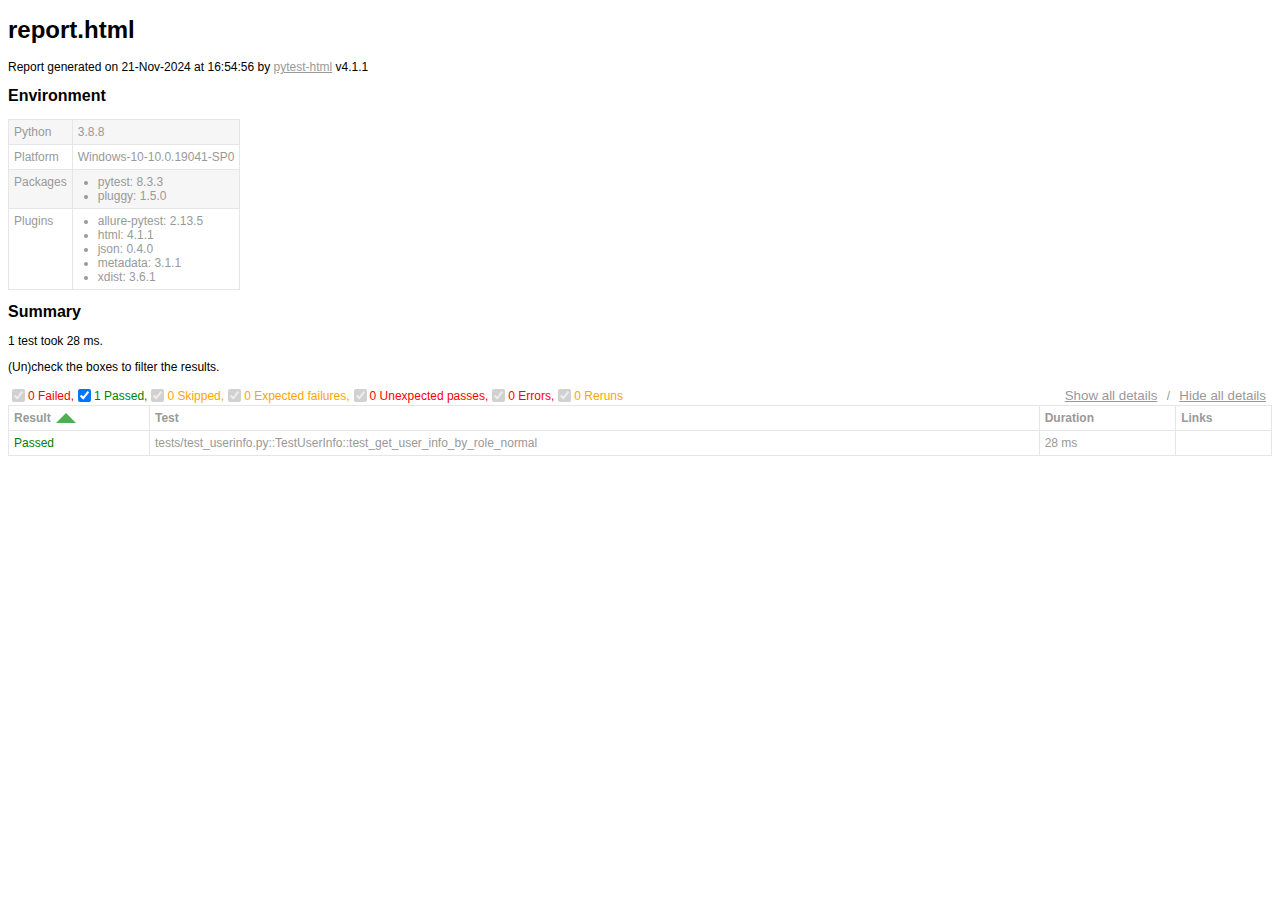
==== report.html @ cf2ccfc9 "重构pytest" ====
<!DOCTYPE html>
<html>
  <head>
    <meta charset="utf-8"/>
    <title id="head-title">report.html</title>
      <link href="assets\style.css" rel="stylesheet" type="text/css"/>
  </head>
  <body>
    <h1 id="title">report.html</h1>
    <p>Report generated on 21-Nov-2024 at 16:54:56 by <a href="https://pypi.python.org/pypi/pytest-html">pytest-html</a>
        v4.1.1</p>
    <div id="environment-header">
      <h2>Environment</h2>
    </div>
    <table id="environment"></table>
    <!-- TEMPLATES -->
      <template id="template_environment_row">
      <tr>
        <td></td>
        <td></td>
      </tr>
    </template>
    <template id="template_results-table__body--empty">
      <tbody class="results-table-row">
        <tr id="not-found-message">
          <td colspan="4">No results found. Check the filters.</th>
        </tr>
    </template>
    <template id="template_results-table__tbody">
      <tbody class="results-table-row">
        <tr class="collapsible">
        </tr>
        <tr class="extras-row">
          <td class="extra" colspan="4">
            <div class="extraHTML"></div>
            <div class="media">
              <div class="media-container">
                  <div class="media-container__nav--left"><</div>
                  <div class="media-container__viewport">
                    <img src="" />
                    <video controls>
                      <source src="" type="video/mp4">
                    </video>
                  </div>
                  <div class="media-container__nav--right">></div>
                </div>
                <div class="media__name"></div>
                <div class="media__counter"></div>
            </div>
            <div class="logwrapper">
              <div class="logexpander"></div>
              <div class="log"></div>
            </div>
          </td>
        </tr>
      </tbody>
    </template>
    <!-- END TEMPLATES -->
    <div class="summary">
      <div class="summary__data">
        <h2>Summary</h2>
        <div class="additional-summary prefix">
        </div>
        <p class="run-count">1 test took 28 ms.</p>
        <p class="filter">(Un)check the boxes to filter the results.</p>
        <div class="summary__reload">
          <div class="summary__reload__button hidden" onclick="location.reload()">
            <div>There are still tests running. <br />Reload this page to get the latest results!</div>
          </div>
        </div>
        <div class="summary__spacer"></div>
        <div class="controls">
          <div class="filters">
            <input checked="true" class="filter" name="filter_checkbox" type="checkbox" data-test-result="failed" disabled/>
            <span class="failed">0 Failed,</span>
            <input checked="true" class="filter" name="filter_checkbox" type="checkbox" data-test-result="passed" />
            <span class="passed">1 Passed,</span>
            <input checked="true" class="filter" name="filter_checkbox" type="checkbox" data-test-result="skipped" disabled/>
            <span class="skipped">0 Skipped,</span>
            <input checked="true" class="filter" name="filter_checkbox" type="checkbox" data-test-result="xfailed" disabled/>
            <span class="xfailed">0 Expected failures,</span>
            <input checked="true" class="filter" name="filter_checkbox" type="checkbox" data-test-result="xpassed" disabled/>
            <span class="xpassed">0 Unexpected passes,</span>
            <input checked="true" class="filter" name="filter_checkbox" type="checkbox" data-test-result="error" disabled/>
            <span class="error">0 Errors,</span>
            <input checked="true" class="filter" name="filter_checkbox" type="checkbox" data-test-result="rerun" disabled/>
            <span class="rerun">0 Reruns</span>
          </div>
          <div class="collapse">
            <button id="show_all_details">Show all details</button>&nbsp;/&nbsp;<button id="hide_all_details">Hide all details</button>
          </div>
        </div>
      </div>
      <div class="additional-summary summary">
      </div>
      <div class="additional-summary postfix">
      </div>
    </div>
    <table id="results-table">
      <thead id="results-table-head">
        <tr>
          <th class="sortable" data-column-type="result">Result</th>
          <th class="sortable" data-column-type="testId">Test</th>
          <th class="sortable" data-column-type="duration">Duration</th>
          <th>Links</th>
        </tr>
      </thead>
    </table>
  </body>
  <footer>
    <div id="data-container" data-jsonblob="{&#34;environment&#34;: {&#34;Python&#34;: &#34;3.8.8&#34;, &#34;Platform&#34;: &#34;Windows-10-10.0.19041-SP0&#34;, &#34;Packages&#34;: {&#34;pytest&#34;: &#34;8.3.3&#34;, &#34;pluggy&#34;: &#34;1.5.0&#34;}, &#34;Plugins&#34;: {&#34;allure-pytest&#34;: &#34;2.13.5&#34;, &#34;html&#34;: &#34;4.1.1&#34;, &#34;json&#34;: &#34;0.4.0&#34;, &#34;metadata&#34;: &#34;3.1.1&#34;, &#34;xdist&#34;: &#34;3.6.1&#34;}}, &#34;tests&#34;: {&#34;tests/test_userinfo.py::TestUserInfo::test_get_user_info_by_role_normal&#34;: [{&#34;extras&#34;: [], &#34;result&#34;: &#34;Passed&#34;, &#34;testId&#34;: &#34;tests/test_userinfo.py::TestUserInfo::test_get_user_info_by_role_normal&#34;, &#34;duration&#34;: &#34;28 ms&#34;, &#34;resultsTableRow&#34;: [&#34;&lt;td class=\&#34;col-result\&#34;&gt;Passed&lt;/td&gt;&#34;, &#34;&lt;td class=\&#34;col-testId\&#34;&gt;tests/test_userinfo.py::TestUserInfo::test_get_user_info_by_role_normal&lt;/td&gt;&#34;, &#34;&lt;td class=\&#34;col-duration\&#34;&gt;28 ms&lt;/td&gt;&#34;, &#34;&lt;td class=\&#34;col-links\&#34;&gt;&lt;/td&gt;&#34;], &#34;log&#34;: &#34;No log output captured.&#34;}]}, &#34;renderCollapsed&#34;: [&#34;passed&#34;], &#34;initialSort&#34;: &#34;result&#34;, &#34;title&#34;: &#34;report.html&#34;}"></div>
    <script>
      (function(){function r(e,n,t){function o(i,f){if(!n[i]){if(!e[i]){var c="function"==typeof require&&require;if(!f&&c)return c(i,!0);if(u)return u(i,!0);var a=new Error("Cannot find module '"+i+"'");throw a.code="MODULE_NOT_FOUND",a}var p=n[i]={exports:{}};e[i][0].call(p.exports,function(r){var n=e[i][1][r];return o(n||r)},p,p.exports,r,e,n,t)}return n[i].exports}for(var u="function"==typeof require&&require,i=0;i<t.length;i++)o(t[i]);return o}return r})()({1:[function(require,module,exports){
const { getCollapsedCategory, setCollapsedIds } = require('./storage.js')

class DataManager {
    setManager(data) {
        const collapsedCategories = [...getCollapsedCategory(data.renderCollapsed)]
        const collapsedIds = []
        const tests = Object.values(data.tests).flat().map((test, index) => {
            const collapsed = collapsedCategories.includes(test.result.toLowerCase())
            const id = `test_${index}`
            if (collapsed) {
                collapsedIds.push(id)
            }
            return {
                ...test,
                id,
                collapsed,
            }
        })
        const dataBlob = { ...data, tests }
        this.data = { ...dataBlob }
        this.renderData = { ...dataBlob }
        setCollapsedIds(collapsedIds)
    }

    get allData() {
        return { ...this.data }
    }

    resetRender() {
        this.renderData = { ...this.data }
    }

    setRender(data) {
        this.renderData.tests = [...data]
    }

    toggleCollapsedItem(id) {
        this.renderData.tests = this.renderData.tests.map((test) =>
            test.id === id ? { ...test, collapsed: !test.collapsed } : test,
        )
    }

    set allCollapsed(collapsed) {
        this.renderData = { ...this.renderData, tests: [...this.renderData.tests.map((test) => (
            { ...test, collapsed }
        ))] }
    }

    get testSubset() {
        return [...this.renderData.tests]
    }

    get environment() {
        return this.renderData.environment
    }

    get initialSort() {
        return this.data.initialSort
    }
}

module.exports = {
    manager: new DataManager(),
}

},{"./storage.js":8}],2:[function(require,module,exports){
const mediaViewer = require('./mediaviewer.js')
const templateEnvRow = document.getElementById('template_environment_row')
const templateResult = document.getElementById('template_results-table__tbody')

function htmlToElements(html) {
    const temp = document.createElement('template')
    temp.innerHTML = html
    return temp.content.childNodes
}

const find = (selector, elem) => {
    if (!elem) {
        elem = document
    }
    return elem.querySelector(selector)
}

const findAll = (selector, elem) => {
    if (!elem) {
        elem = document
    }
    return [...elem.querySelectorAll(selector)]
}

const dom = {
    getStaticRow: (key, value) => {
        const envRow = templateEnvRow.content.cloneNode(true)
        const isObj = typeof value === 'object' && value !== null
        const values = isObj ? Object.keys(value).map((k) => `${k}: ${value[k]}`) : null

        const valuesElement = htmlToElements(
            values ? `<ul>${values.map((val) => `<li>${val}</li>`).join('')}<ul>` : `<div>${value}</div>`)[0]
        const td = findAll('td', envRow)
        td[0].textContent = key
        td[1].appendChild(valuesElement)

        return envRow
    },
    getResultTBody: ({ testId, id, log, extras, resultsTableRow, tableHtml, result, collapsed }) => {
        const resultBody = templateResult.content.cloneNode(true)
        resultBody.querySelector('tbody').classList.add(result.toLowerCase())
        resultBody.querySelector('tbody').id = testId
        resultBody.querySelector('.collapsible').dataset.id = id

        resultsTableRow.forEach((html) => {
            const t = document.createElement('template')
            t.innerHTML = html
            resultBody.querySelector('.collapsible').appendChild(t.content)
        })

        if (log) {
            // Wrap lines starting with "E" with span.error to color those lines red
            const wrappedLog = log.replace(/^E.*$/gm, (match) => `<span class="error">${match}</span>`)
            resultBody.querySelector('.log').innerHTML = wrappedLog
        } else {
            resultBody.querySelector('.log').remove()
        }

        if (collapsed) {
            resultBody.querySelector('.collapsible > td')?.classList.add('collapsed')
            resultBody.querySelector('.extras-row').classList.add('hidden')
        } else {
            resultBody.querySelector('.collapsible > td')?.classList.remove('collapsed')
        }

        const media = []
        extras?.forEach(({ name, format_type, content }) => {
            if (['image', 'video'].includes(format_type)) {
                media.push({ path: content, name, format_type })
            }

            if (format_type === 'html') {
                resultBody.querySelector('.extraHTML').insertAdjacentHTML('beforeend', `<div>${content}</div>`)
            }
        })
        mediaViewer.setup(resultBody, media)

        // Add custom html from the pytest_html_results_table_html hook
        tableHtml?.forEach((item) => {
            resultBody.querySelector('td[class="extra"]').insertAdjacentHTML('beforeend', item)
        })

        return resultBody
    },
}

module.exports = {
    dom,
    htmlToElements,
    find,
    findAll,
}

},{"./mediaviewer.js":6}],3:[function(require,module,exports){
const { manager } = require('./datamanager.js')
const { doSort } = require('./sort.js')
const storageModule = require('./storage.js')

const getFilteredSubSet = (filter) =>
    manager.allData.tests.filter(({ result }) => filter.includes(result.toLowerCase()))

const doInitFilter = () => {
    const currentFilter = storageModule.getVisible()
    const filteredSubset = getFilteredSubSet(currentFilter)
    manager.setRender(filteredSubset)
}

const doFilter = (type, show) => {
    if (show) {
        storageModule.showCategory(type)
    } else {
        storageModule.hideCategory(type)
    }

    const currentFilter = storageModule.getVisible()
    const filteredSubset = getFilteredSubSet(currentFilter)
    manager.setRender(filteredSubset)

    const sortColumn = storageModule.getSort()
    doSort(sortColumn, true)
}

module.exports = {
    doFilter,
    doInitFilter,
}

},{"./datamanager.js":1,"./sort.js":7,"./storage.js":8}],4:[function(require,module,exports){
const { redraw, bindEvents, renderStatic } = require('./main.js')
const { doInitFilter } = require('./filter.js')
const { doInitSort } = require('./sort.js')
const { manager } = require('./datamanager.js')
const data = JSON.parse(document.getElementById('data-container').dataset.jsonblob)

function init() {
    manager.setManager(data)
    doInitFilter()
    doInitSort()
    renderStatic()
    redraw()
    bindEvents()
}

init()

},{"./datamanager.js":1,"./filter.js":3,"./main.js":5,"./sort.js":7}],5:[function(require,module,exports){
const { dom, find, findAll } = require('./dom.js')
const { manager } = require('./datamanager.js')
const { doSort } = require('./sort.js')
const { doFilter } = require('./filter.js')
const {
    getVisible,
    getCollapsedIds,
    setCollapsedIds,
    getSort,
    getSortDirection,
    possibleFilters,
} = require('./storage.js')

const removeChildren = (node) => {
    while (node.firstChild) {
        node.removeChild(node.firstChild)
    }
}

const renderStatic = () => {
    const renderEnvironmentTable = () => {
        const environment = manager.environment
        const rows = Object.keys(environment).map((key) => dom.getStaticRow(key, environment[key]))
        const table = document.getElementById('environment')
        removeChildren(table)
        rows.forEach((row) => table.appendChild(row))
    }
    renderEnvironmentTable()
}

const addItemToggleListener = (elem) => {
    elem.addEventListener('click', ({ target }) => {
        const id = target.parentElement.dataset.id
        manager.toggleCollapsedItem(id)

        const collapsedIds = getCollapsedIds()
        if (collapsedIds.includes(id)) {
            const updated = collapsedIds.filter((item) => item !== id)
            setCollapsedIds(updated)
        } else {
            collapsedIds.push(id)
            setCollapsedIds(collapsedIds)
        }
        redraw()
    })
}

const renderContent = (tests) => {
    const sortAttr = getSort(manager.initialSort)
    const sortAsc = JSON.parse(getSortDirection())
    const rows = tests.map(dom.getResultTBody)
    const table = document.getElementById('results-table')
    const tableHeader = document.getElementById('results-table-head')

    const newTable = document.createElement('table')
    newTable.id = 'results-table'

    // remove all sorting classes and set the relevant
    findAll('.sortable', tableHeader).forEach((elem) => elem.classList.remove('asc', 'desc'))
    tableHeader.querySelector(`.sortable[data-column-type="${sortAttr}"]`)?.classList.add(sortAsc ? 'desc' : 'asc')
    newTable.appendChild(tableHeader)

    if (!rows.length) {
        const emptyTable = document.getElementById('template_results-table__body--empty').content.cloneNode(true)
        newTable.appendChild(emptyTable)
    } else {
        rows.forEach((row) => {
            if (!!row) {
                findAll('.collapsible td:not(.col-links', row).forEach(addItemToggleListener)
                find('.logexpander', row).addEventListener('click',
                    (evt) => evt.target.parentNode.classList.toggle('expanded'),
                )
                newTable.appendChild(row)
            }
        })
    }

    table.replaceWith(newTable)
}

const renderDerived = () => {
    const currentFilter = getVisible()
    possibleFilters.forEach((result) => {
        const input = document.querySelector(`input[data-test-result="${result}"]`)
        input.checked = currentFilter.includes(result)
    })
}

const bindEvents = () => {
    const filterColumn = (evt) => {
        const { target: element } = evt
        const { testResult } = element.dataset

        doFilter(testResult, element.checked)
        const collapsedIds = getCollapsedIds()
        const updated = manager.renderData.tests.map((test) => {
            return {
                ...test,
                collapsed: collapsedIds.includes(test.id),
            }
        })
        manager.setRender(updated)
        redraw()
    }

    const header = document.getElementById('environment-header')
    header.addEventListener('click', () => {
        const table = document.getElementById('environment')
        table.classList.toggle('hidden')
        header.classList.toggle('collapsed')
    })

    findAll('input[name="filter_checkbox"]').forEach((elem) => {
        elem.addEventListener('click', filterColumn)
    })

    findAll('.sortable').forEach((elem) => {
        elem.addEventListener('click', (evt) => {
            const { target: element } = evt
            const { columnType } = element.dataset
            doSort(columnType)
            redraw()
        })
    })

    document.getElementById('show_all_details').addEventListener('click', () => {
        manager.allCollapsed = false
        setCollapsedIds([])
        redraw()
    })
    document.getElementById('hide_all_details').addEventListener('click', () => {
        manager.allCollapsed = true
        const allIds = manager.renderData.tests.map((test) => test.id)
        setCollapsedIds(allIds)
        redraw()
    })
}

const redraw = () => {
    const { testSubset } = manager

    renderContent(testSubset)
    renderDerived()
}

module.exports = {
    redraw,
    bindEvents,
    renderStatic,
}

},{"./datamanager.js":1,"./dom.js":2,"./filter.js":3,"./sort.js":7,"./storage.js":8}],6:[function(require,module,exports){
class MediaViewer {
    constructor(assets) {
        this.assets = assets
        this.index = 0
    }

    nextActive() {
        this.index = this.index === this.assets.length - 1 ? 0 : this.index + 1
        return [this.activeFile, this.index]
    }

    prevActive() {
        this.index = this.index === 0 ? this.assets.length - 1 : this.index -1
        return [this.activeFile, this.index]
    }

    get currentIndex() {
        return this.index
    }

    get activeFile() {
        return this.assets[this.index]
    }
}


const setup = (resultBody, assets) => {
    if (!assets.length) {
        resultBody.querySelector('.media').classList.add('hidden')
        return
    }

    const mediaViewer = new MediaViewer(assets)
    const container = resultBody.querySelector('.media-container')
    const leftArrow = resultBody.querySelector('.media-container__nav--left')
    const rightArrow = resultBody.querySelector('.media-container__nav--right')
    const mediaName = resultBody.querySelector('.media__name')
    const counter = resultBody.querySelector('.media__counter')
    const imageEl = resultBody.querySelector('img')
    const sourceEl = resultBody.querySelector('source')
    const videoEl = resultBody.querySelector('video')

    const setImg = (media, index) => {
        if (media?.format_type === 'image') {
            imageEl.src = media.path

            imageEl.classList.remove('hidden')
            videoEl.classList.add('hidden')
        } else if (media?.format_type === 'video') {
            sourceEl.src = media.path

            videoEl.classList.remove('hidden')
            imageEl.classList.add('hidden')
        }

        mediaName.innerText = media?.name
        counter.innerText = `${index + 1} / ${assets.length}`
    }
    setImg(mediaViewer.activeFile, mediaViewer.currentIndex)

    const moveLeft = () => {
        const [media, index] = mediaViewer.prevActive()
        setImg(media, index)
    }
    const doRight = () => {
        const [media, index] = mediaViewer.nextActive()
        setImg(media, index)
    }
    const openImg = () => {
        window.open(mediaViewer.activeFile.path, '_blank')
    }
    if (assets.length === 1) {
        container.classList.add('media-container--fullscreen')
    } else {
        leftArrow.addEventListener('click', moveLeft)
        rightArrow.addEventListener('click', doRight)
    }
    imageEl.addEventListener('click', openImg)
}

module.exports = {
    setup,
}

},{}],7:[function(require,module,exports){
const { manager } = require('./datamanager.js')
const storageModule = require('./storage.js')

const genericSort = (list, key, ascending, customOrder) => {
    let sorted
    if (customOrder) {
        sorted = list.sort((a, b) => {
            const aValue = a.result.toLowerCase()
            const bValue = b.result.toLowerCase()

            const aIndex = customOrder.findIndex((item) => item.toLowerCase() === aValue)
            const bIndex = customOrder.findIndex((item) => item.toLowerCase() === bValue)

            // Compare the indices to determine the sort order
            return aIndex - bIndex
        })
    } else {
        sorted = list.sort((a, b) => a[key] === b[key] ? 0 : a[key] > b[key] ? 1 : -1)
    }

    if (ascending) {
        sorted.reverse()
    }
    return sorted
}

const durationSort = (list, ascending) => {
    const parseDuration = (duration) => {
        if (duration.includes(':')) {
            // If it's in the format "HH:mm:ss"
            const [hours, minutes, seconds] = duration.split(':').map(Number)
            return (hours * 3600 + minutes * 60 + seconds) * 1000
        } else {
            // If it's in the format "nnn ms"
            return parseInt(duration)
        }
    }
    const sorted = list.sort((a, b) => parseDuration(a['duration']) - parseDuration(b['duration']))
    if (ascending) {
        sorted.reverse()
    }
    return sorted
}

const doInitSort = () => {
    const type = storageModule.getSort(manager.initialSort)
    const ascending = storageModule.getSortDirection()
    const list = manager.testSubset
    const initialOrder = ['Error', 'Failed', 'Rerun', 'XFailed', 'XPassed', 'Skipped', 'Passed']

    storageModule.setSort(type)
    storageModule.setSortDirection(ascending)

    if (type?.toLowerCase() === 'original') {
        manager.setRender(list)
    } else {
        let sortedList
        switch (type) {
        case 'duration':
            sortedList = durationSort(list, ascending)
            break
        case 'result':
            sortedList = genericSort(list, type, ascending, initialOrder)
            break
        default:
            sortedList = genericSort(list, type, ascending)
            break
        }
        manager.setRender(sortedList)
    }
}

const doSort = (type, skipDirection) => {
    const newSortType = storageModule.getSort(manager.initialSort) !== type
    const currentAsc = storageModule.getSortDirection()
    let ascending
    if (skipDirection) {
        ascending = currentAsc
    } else {
        ascending = newSortType ? false : !currentAsc
    }
    storageModule.setSort(type)
    storageModule.setSortDirection(ascending)

    const list = manager.testSubset
    const sortedList = type === 'duration' ? durationSort(list, ascending) : genericSort(list, type, ascending)
    manager.setRender(sortedList)
}

module.exports = {
    doInitSort,
    doSort,
}

},{"./datamanager.js":1,"./storage.js":8}],8:[function(require,module,exports){
const possibleFilters = [
    'passed',
    'skipped',
    'failed',
    'error',
    'xfailed',
    'xpassed',
    'rerun',
]

const getVisible = () => {
    const url = new URL(window.location.href)
    const settings = new URLSearchParams(url.search).get('visible')
    const lower = (item) => {
        const lowerItem = item.toLowerCase()
        if (possibleFilters.includes(lowerItem)) {
            return lowerItem
        }
        return null
    }
    return settings === null ?
        possibleFilters :
        [...new Set(settings?.split(',').map(lower).filter((item) => item))]
}

const hideCategory = (categoryToHide) => {
    const url = new URL(window.location.href)
    const visibleParams = new URLSearchParams(url.search).get('visible')
    const currentVisible = visibleParams ? visibleParams.split(',') : [...possibleFilters]
    const settings = [...new Set(currentVisible)].filter((f) => f !== categoryToHide).join(',')

    url.searchParams.set('visible', settings)
    window.history.pushState({}, null, unescape(url.href))
}

const showCategory = (categoryToShow) => {
    if (typeof window === 'undefined') {
        return
    }
    const url = new URL(window.location.href)
    const currentVisible = new URLSearchParams(url.search).get('visible')?.split(',').filter(Boolean) ||
        [...possibleFilters]
    const settings = [...new Set([categoryToShow, ...currentVisible])]
    const noFilter = possibleFilters.length === settings.length || !settings.length

    noFilter ? url.searchParams.delete('visible') : url.searchParams.set('visible', settings.join(','))
    window.history.pushState({}, null, unescape(url.href))
}

const getSort = (initialSort) => {
    const url = new URL(window.location.href)
    let sort = new URLSearchParams(url.search).get('sort')
    if (!sort) {
        sort = initialSort || 'result'
    }
    return sort
}

const setSort = (type) => {
    const url = new URL(window.location.href)
    url.searchParams.set('sort', type)
    window.history.pushState({}, null, unescape(url.href))
}

const getCollapsedCategory = (renderCollapsed) => {
    let categories
    if (typeof window !== 'undefined') {
        const url = new URL(window.location.href)
        const collapsedItems = new URLSearchParams(url.search).get('collapsed')
        switch (true) {
        case !renderCollapsed && collapsedItems === null:
            categories = ['passed']
            break
        case collapsedItems?.length === 0 || /^["']{2}$/.test(collapsedItems):
            categories = []
            break
        case /^all$/.test(collapsedItems) || collapsedItems === null && /^all$/.test(renderCollapsed):
            categories = [...possibleFilters]
            break
        default:
            categories = collapsedItems?.split(',').map((item) => item.toLowerCase()) || renderCollapsed
            break
        }
    } else {
        categories = []
    }
    return categories
}

const getSortDirection = () => JSON.parse(sessionStorage.getItem('sortAsc')) || false
const setSortDirection = (ascending) => sessionStorage.setItem('sortAsc', ascending)

const getCollapsedIds = () => JSON.parse(sessionStorage.getItem('collapsedIds')) || []
const setCollapsedIds = (list) => sessionStorage.setItem('collapsedIds', JSON.stringify(list))

module.exports = {
    getVisible,
    hideCategory,
    showCategory,
    getCollapsedIds,
    setCollapsedIds,
    getSort,
    setSort,
    getSortDirection,
    setSortDirection,
    getCollapsedCategory,
    possibleFilters,
}

},{}]},{},[4]);
    </script>
  </footer>
</html>
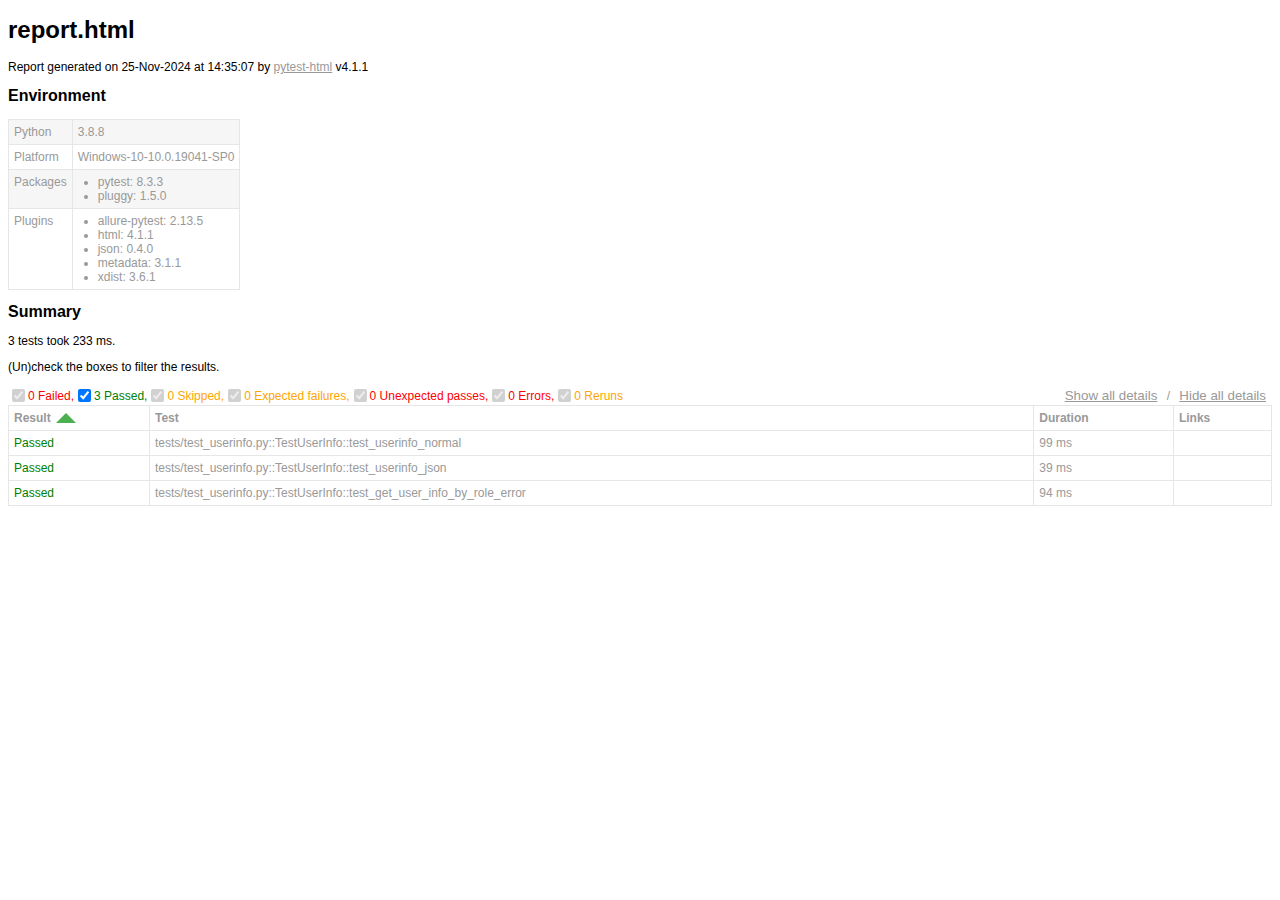
==== commit 8ce9e288: "补充几个测试用例函数，包括一些后置处理（jsonpath、mysql查询）" ====
--- a/report.html
+++ b/report.html
@@ -7,7 +7,7 @@
   </head>
   <body>
     <h1 id="title">report.html</h1>
-    <p>Report generated on 21-Nov-2024 at 16:54:56 by <a href="https://pypi.python.org/pypi/pytest-html">pytest-html</a>
+    <p>Report generated on 25-Nov-2024 at 14:35:07 by <a href="https://pypi.python.org/pypi/pytest-html">pytest-html</a>
         v4.1.1</p>
     <div id="environment-header">
       <h2>Environment</h2>
@@ -61,7 +61,7 @@
         <h2>Summary</h2>
         <div class="additional-summary prefix">
         </div>
-        <p class="run-count">1 test took 28 ms.</p>
+        <p class="run-count">3 tests took 233 ms.</p>
         <p class="filter">(Un)check the boxes to filter the results.</p>
         <div class="summary__reload">
           <div class="summary__reload__button hidden" onclick="location.reload()">
@@ -74,7 +74,7 @@
             <input checked="true" class="filter" name="filter_checkbox" type="checkbox" data-test-result="failed" disabled/>
             <span class="failed">0 Failed,</span>
             <input checked="true" class="filter" name="filter_checkbox" type="checkbox" data-test-result="passed" />
-            <span class="passed">1 Passed,</span>
+            <span class="passed">3 Passed,</span>
             <input checked="true" class="filter" name="filter_checkbox" type="checkbox" data-test-result="skipped" disabled/>
             <span class="skipped">0 Skipped,</span>
             <input checked="true" class="filter" name="filter_checkbox" type="checkbox" data-test-result="xfailed" disabled/>
@@ -108,7 +108,7 @@
     </table>
   </body>
   <footer>
-    <div id="data-container" data-jsonblob="{&#34;environment&#34;: {&#34;Python&#34;: &#34;3.8.8&#34;, &#34;Platform&#34;: &#34;Windows-10-10.0.19041-SP0&#34;, &#34;Packages&#34;: {&#34;pytest&#34;: &#34;8.3.3&#34;, &#34;pluggy&#34;: &#34;1.5.0&#34;}, &#34;Plugins&#34;: {&#34;allure-pytest&#34;: &#34;2.13.5&#34;, &#34;html&#34;: &#34;4.1.1&#34;, &#34;json&#34;: &#34;0.4.0&#34;, &#34;metadata&#34;: &#34;3.1.1&#34;, &#34;xdist&#34;: &#34;3.6.1&#34;}}, &#34;tests&#34;: {&#34;tests/test_userinfo.py::TestUserInfo::test_get_user_info_by_role_normal&#34;: [{&#34;extras&#34;: [], &#34;result&#34;: &#34;Passed&#34;, &#34;testId&#34;: &#34;tests/test_userinfo.py::TestUserInfo::test_get_user_info_by_role_normal&#34;, &#34;duration&#34;: &#34;28 ms&#34;, &#34;resultsTableRow&#34;: [&#34;&lt;td class=\&#34;col-result\&#34;&gt;Passed&lt;/td&gt;&#34;, &#34;&lt;td class=\&#34;col-testId\&#34;&gt;tests/test_userinfo.py::TestUserInfo::test_get_user_info_by_role_normal&lt;/td&gt;&#34;, &#34;&lt;td class=\&#34;col-duration\&#34;&gt;28 ms&lt;/td&gt;&#34;, &#34;&lt;td class=\&#34;col-links\&#34;&gt;&lt;/td&gt;&#34;], &#34;log&#34;: &#34;No log output captured.&#34;}]}, &#34;renderCollapsed&#34;: [&#34;passed&#34;], &#34;initialSort&#34;: &#34;result&#34;, &#34;title&#34;: &#34;report.html&#34;}"></div>
+    <div id="data-container" data-jsonblob="{&#34;environment&#34;: {&#34;Python&#34;: &#34;3.8.8&#34;, &#34;Platform&#34;: &#34;Windows-10-10.0.19041-SP0&#34;, &#34;Packages&#34;: {&#34;pytest&#34;: &#34;8.3.3&#34;, &#34;pluggy&#34;: &#34;1.5.0&#34;}, &#34;Plugins&#34;: {&#34;allure-pytest&#34;: &#34;2.13.5&#34;, &#34;html&#34;: &#34;4.1.1&#34;, &#34;json&#34;: &#34;0.4.0&#34;, &#34;metadata&#34;: &#34;3.1.1&#34;, &#34;xdist&#34;: &#34;3.6.1&#34;}}, &#34;tests&#34;: {&#34;tests/test_userinfo.py::TestUserInfo::test_userinfo_normal&#34;: [{&#34;extras&#34;: [], &#34;result&#34;: &#34;Passed&#34;, &#34;testId&#34;: &#34;tests/test_userinfo.py::TestUserInfo::test_userinfo_normal&#34;, &#34;duration&#34;: &#34;99 ms&#34;, &#34;resultsTableRow&#34;: [&#34;&lt;td class=\&#34;col-result\&#34;&gt;Passed&lt;/td&gt;&#34;, &#34;&lt;td class=\&#34;col-testId\&#34;&gt;tests/test_userinfo.py::TestUserInfo::test_userinfo_normal&lt;/td&gt;&#34;, &#34;&lt;td class=\&#34;col-duration\&#34;&gt;99 ms&lt;/td&gt;&#34;, &#34;&lt;td class=\&#34;col-links\&#34;&gt;&lt;/td&gt;&#34;], &#34;log&#34;: &#34;No log output captured.&#34;}], &#34;tests/test_userinfo.py::TestUserInfo::test_userinfo_json&#34;: [{&#34;extras&#34;: [], &#34;result&#34;: &#34;Passed&#34;, &#34;testId&#34;: &#34;tests/test_userinfo.py::TestUserInfo::test_userinfo_json&#34;, &#34;duration&#34;: &#34;39 ms&#34;, &#34;resultsTableRow&#34;: [&#34;&lt;td class=\&#34;col-result\&#34;&gt;Passed&lt;/td&gt;&#34;, &#34;&lt;td class=\&#34;col-testId\&#34;&gt;tests/test_userinfo.py::TestUserInfo::test_userinfo_json&lt;/td&gt;&#34;, &#34;&lt;td class=\&#34;col-duration\&#34;&gt;39 ms&lt;/td&gt;&#34;, &#34;&lt;td class=\&#34;col-links\&#34;&gt;&lt;/td&gt;&#34;], &#34;log&#34;: &#34;No log output captured.&#34;}], &#34;tests/test_userinfo.py::TestUserInfo::test_get_user_info_by_role_error&#34;: [{&#34;extras&#34;: [], &#34;result&#34;: &#34;Passed&#34;, &#34;testId&#34;: &#34;tests/test_userinfo.py::TestUserInfo::test_get_user_info_by_role_error&#34;, &#34;duration&#34;: &#34;94 ms&#34;, &#34;resultsTableRow&#34;: [&#34;&lt;td class=\&#34;col-result\&#34;&gt;Passed&lt;/td&gt;&#34;, &#34;&lt;td class=\&#34;col-testId\&#34;&gt;tests/test_userinfo.py::TestUserInfo::test_get_user_info_by_role_error&lt;/td&gt;&#34;, &#34;&lt;td class=\&#34;col-duration\&#34;&gt;94 ms&lt;/td&gt;&#34;, &#34;&lt;td class=\&#34;col-links\&#34;&gt;&lt;/td&gt;&#34;], &#34;log&#34;: &#34;No log output captured.&#34;}]}, &#34;renderCollapsed&#34;: [&#34;passed&#34;], &#34;initialSort&#34;: &#34;result&#34;, &#34;title&#34;: &#34;report.html&#34;}"></div>
     <script>
       (function(){function r(e,n,t){function o(i,f){if(!n[i]){if(!e[i]){var c="function"==typeof require&&require;if(!f&&c)return c(i,!0);if(u)return u(i,!0);var a=new Error("Cannot find module '"+i+"'");throw a.code="MODULE_NOT_FOUND",a}var p=n[i]={exports:{}};e[i][0].call(p.exports,function(r){var n=e[i][1][r];return o(n||r)},p,p.exports,r,e,n,t)}return n[i].exports}for(var u="function"==typeof require&&require,i=0;i<t.length;i++)o(t[i]);return o}return r})()({1:[function(require,module,exports){
 const { getCollapsedCategory, setCollapsedIds } = require('./storage.js')
